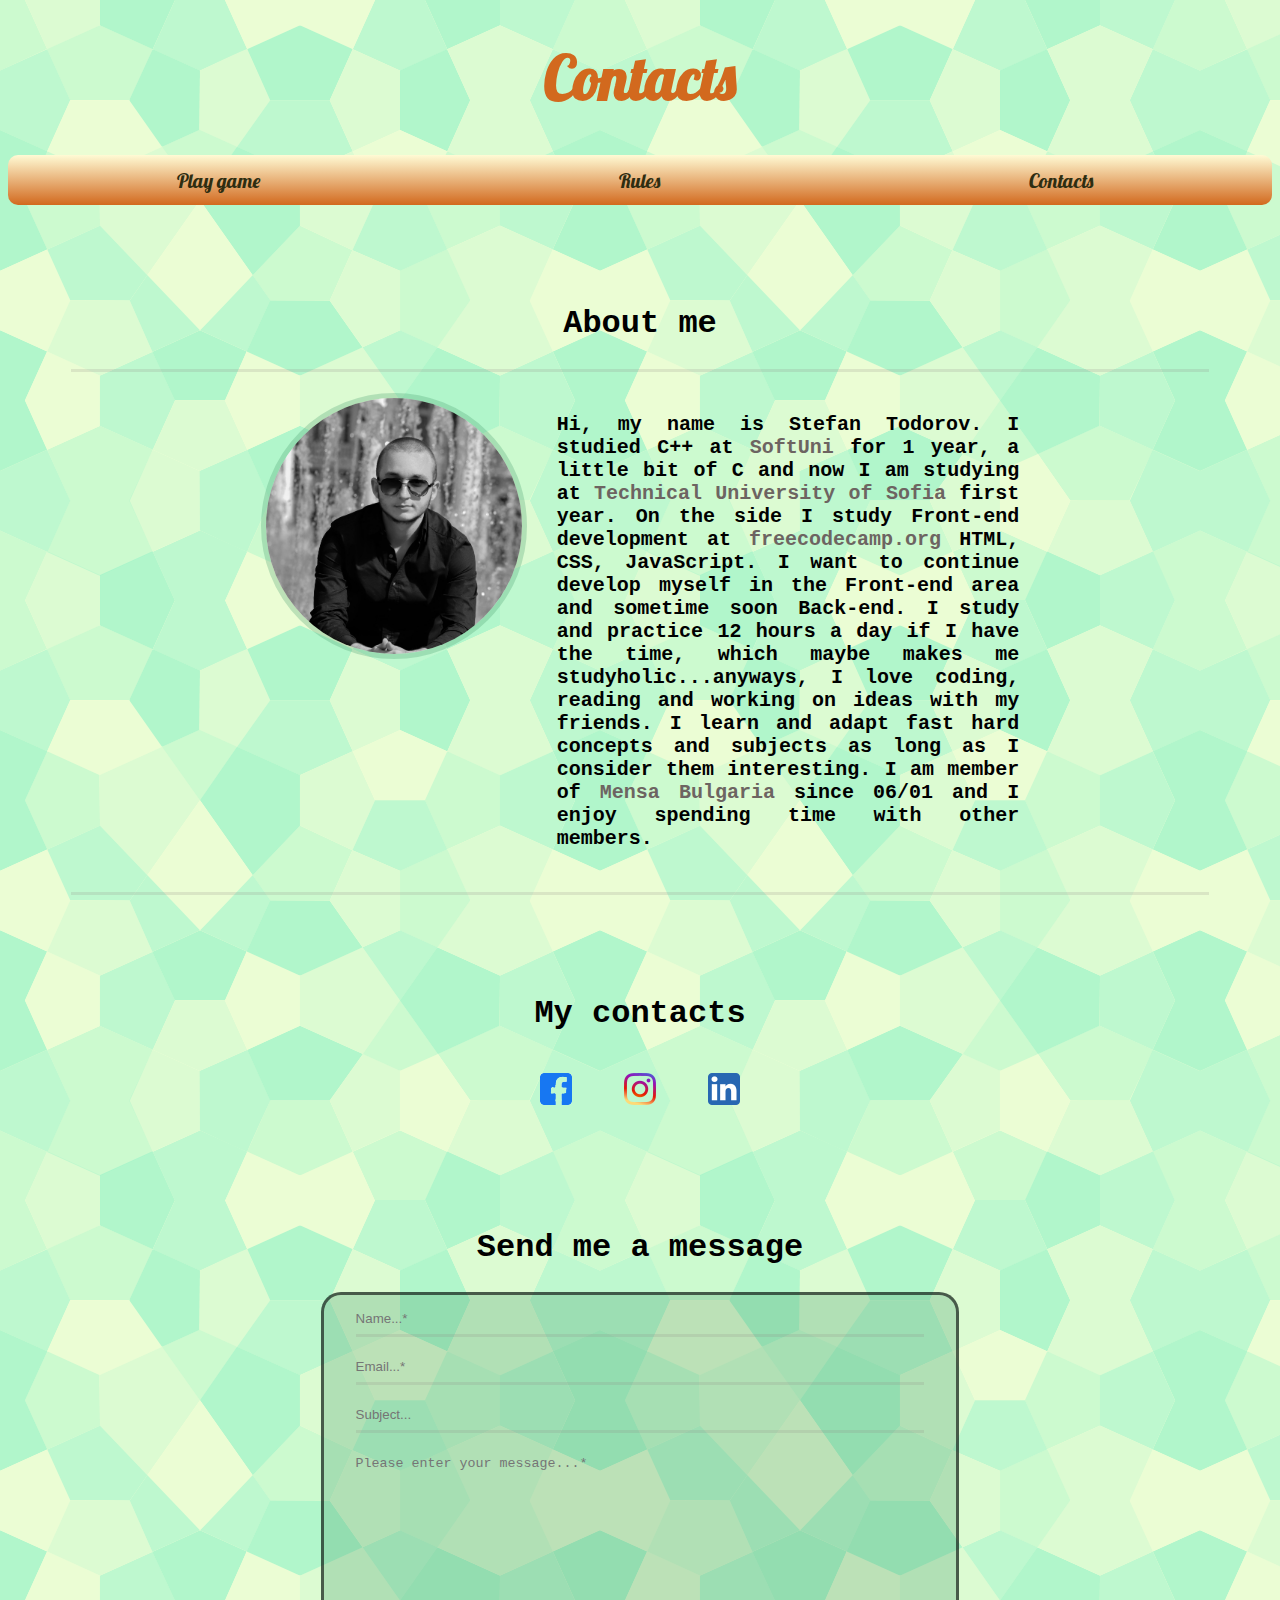
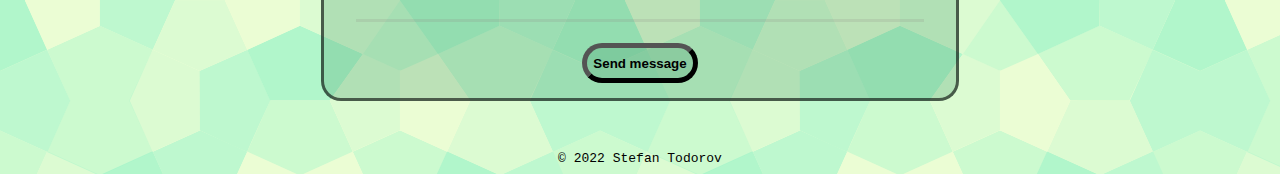
==== templates/contacts.html @ b708e86f "first commit" ====
<!DOCTYPE html>
<html lang="en">
<head>
    <meta charset="UTF-8">
    <meta http-equiv="X-UA-Compatible" content="IE=edge">
    <meta name="viewport" content="width=device-width, initial-scale=1.0">
    <title>Document</title>
    <link rel="stylesheet" href="../styling/contacts.css">
    <link href="https://fonts.googleapis.com/css?family=Lobster" rel="stylesheet" type="text/css">
    <link rel="preconnect" href="https://fonts.googleapis.com">
    <link rel="preconnect" href="https://fonts.gstatic.com" crossorigin>
    <link href="https://fonts.googleapis.com/css2?family=Mochiy+Pop+P+One&display=swap" rel="stylesheet">
</head>
<body>
    <header>
        <h1 id="headline">Contacts</h1>
    </header>
    <nav>
        <button class="nav-btn"onClick="window.location.href='./index.html';">Play game</button>
        <button class="nav-btn" onClick="window.location.href='./rules.html';">Rules</button>
        <button class="nav-btn" onClick="window.location.href='./contact.html';">Contacts</button>
    </nav>
    <main>
        <section>
            <div>
                <h2>About me</h2>
            </div>
            <hr>
            <br>
            <div id="about-me">
                <div>
                    <img id="my-picture" src="../pictures/myPicture.jpg" alt="Image of Stefan Todorov with glasses.">
                </div>
                <div id="my-text">
                    <h3 style="font-size: 20px;">Hi, my name is Stefan Todorov. I studied C++ at 
                        <a href="https://softuni.bg/">SoftUni</a> for 1 year, 
                        a little bit of C and now I am studying at <a href="https://www.tu-sofia.bg/">
                        Technical University of Sofia</a> first year. On the side
                        I study Front-end development at <a href="https://www.freecodecamp.org/">
                        freecodecamp.org</a> HTML, CSS, JavaScript.
                        I want to continue develop myself in the Front-end area and sometime
                        soon Back-end. I study and practice 12 hours a day if I have the time,
                        which maybe makes me studyholic...anyways, I love coding, reading and
                        working on ideas with my friends. I learn and adapt fast hard concepts
                        and subjects as long as I consider them interesting. I am member of
                        <a href="http://www.mensa.bg/">Mensa Bulgaria</a> since 06/01 and I enjoy spending time with other 
                        members.</h3>
                </div>
            </div>
            <br>
            <hr>
        </section>
        <section>
            <div>
                <h2>My contacts</h2>
            </div>
            <div id="contacts-container">
                <button type="button" class="contacts-btn"  
                onclick="location.href='https://www.facebook.com/stefan.todorov.399'">
                    <img src="../pictures/fbBtnImg.png" class="btn-img" alt="facebook-button">
                </button>
                <button type="button" class="contacts-btn" 
                onclick="location.href='https://www.instagram.com/itsudattekimitofutarideitayone/'">
                    <img src="../pictures/instagramBtnImg.png" class="btn-img" alt="instagram-button">
                </button>
                <button type="button" class="contacts-btn" 
                onclick="location.href='https://www.linkedin.com/in/stefan-todorov-357a5319a/'">
                    <img src="../pictures/linkedInBtnImg.png" class="btn-img" alt="linkedin-button">
                </button>
            </div>
        </section>
        <section>
            <div>
                <div>
                    <h2>Send me a message</h2>
                </div>
                <div id="form-div">
                    <form action="#" id="input-container">
                        <div>
                            <label for="name"></label>
                            <br>
                            <input class="inputs" type="text" name="name" id="name" placeholder="Name...*" required>
                        </div>
                        <hr>
                        <div>
                            <label for="name"></label>
                            <br>
                            <input class="inputs" type="email" name="email" id="email" placeholder="Email...*" required>
                        </div>
                        <hr>
                        <div>
                            <label for="subject"></label>
                            <br>
                            <input class="inputs" type="text" name="subject" id="subject" placeholder="Subject...">
                        </div>
                        <hr>
                        <div>
                            <label  for="message"></label>
                            <br>
                            <textarea class="inputs" name="message" style="resize: none;" id="message" 
                            cols="30" rows="10" placeholder="Please enter your message...*" required></textarea>
                        </div>
                        <hr>
                        <div>
                            <button type="submit" id="submit-btn">Send message</button>
                        </div>
                    </form>
                </div>
            </div>
        </section>
    </main>
    <footer>
        <div id="copyright">&copy; 2022 Stefan Todorov</div>
    </footer>
</body>
</html>
---- styling/contacts.css ----
body {
    background-image: url(../pictures/background-image.png);
    font-family: monospace;
}

nav {
    display: flex;
    justify-content: space-around;
    background-image: linear-gradient(180deg, #fffbd5, chocolate);
    border-radius: 10px;
    height: 50px;
}

nav .nav-btn {
    background: transparent;
    border: none;
    cursor: pointer;
    font-family: Lobster, monospace;
    color: rgb(46, 45, 17);
    font-size: 20px;
    width: 30%;
}

nav .nav-btn:hover {
    color: rgb(110, 108, 41);
    border-bottom: 5px solid rgb(83, 81, 31);
}

header {
    font-family: Lobster, monospace;
    color: chocolate;
    text-align: center;
    font-size: 30px;
}

header #headline {
    animation-name: flash;
    animation-duration: 300ms;
    animation-iteration-count: 2;
    animation-delay: 500ms;
}

@keyframes flash {
    50% {
        color: rgb(255, 179, 125);
    }
}

hr {
    width: 90%;
    height: 3px;
    background-color: rgba(143, 138, 135, 0.2);
    border: none;
}

a {
    text-decoration: none;
    color: rgb(109, 100, 97);
}   

a:hover {
    color: rgb(160, 149, 145);
}

#about-me {
    margin: auto;
    display: flex;
    width: 60%;
    background-color: transparent;
}

#my-picture {
    height: auto;
    width: 20vw;
    border-radius: 50%;
    border-width: 5px;
    border-style: solid;
    border-color: rgba(78, 161, 117, 0.3);
}

#my-text {
    text-align: justify;
    margin-left: 30px;
}

@media (max-width: 850px) {
    #about-me {
        flex-direction: column;
        align-items: center;
    }
}

#contacts-container {
    width: 20%;
    margin: auto;
    margin-top: 40px;
    display: flex;
    justify-content: space-around;
}

.contacts-btn {
    background-color: transparent;
    border: none;
    cursor: pointer;
    margin-bottom: 20px;
}

.contacts-btn:hover {
    animation-name: pop-up;
    animation-duration: 500ms;
    animation-fill-mode: forwards;
}

@keyframes pop-up {
    100% {
        transform: scale(1.3);
        border-bottom: 3px solid rgba(78, 161, 117, 0.3);
    }
}

/* add media query for About me section - make image and text smaller and text below image */

#form-div {
    width: 50%;
    margin: auto;
    background-color: rgba(78, 161, 117, 0.3);
    border-radius: 20px;
    border-style: solid;
    border-color: rgba(0, 0, 0, 0.6);
}

#input-container {
    text-align: center;
}

.inputs {
    width: 90%;
    background-color: transparent;
    border: none;
    outline: none;
}

#submit-btn {
    background-color: rgba(78, 161, 117, 0.3);
    border-radius: 20px;
    margin-bottom: 15px;
    margin-top: 15px;
    height: 40px;
    border-width: 5px;
    font-weight: 900;
}

#submit-btn:hover {
    animation-name: sbm-btn;
    animation-duration: 700ms;
    animation-fill-mode: forwards;
    cursor: pointer;
}

@keyframes sbm-btn {
    100% {
        background-color: rgba(11, 31, 20, 0.5);
        color: #fffbd5;
    }
}

h2 {
    text-align: center;
    font-size: 32px;
    margin-top: 100px;
}

#copyright {
    margin-top: 50px;
    text-align: center;
}
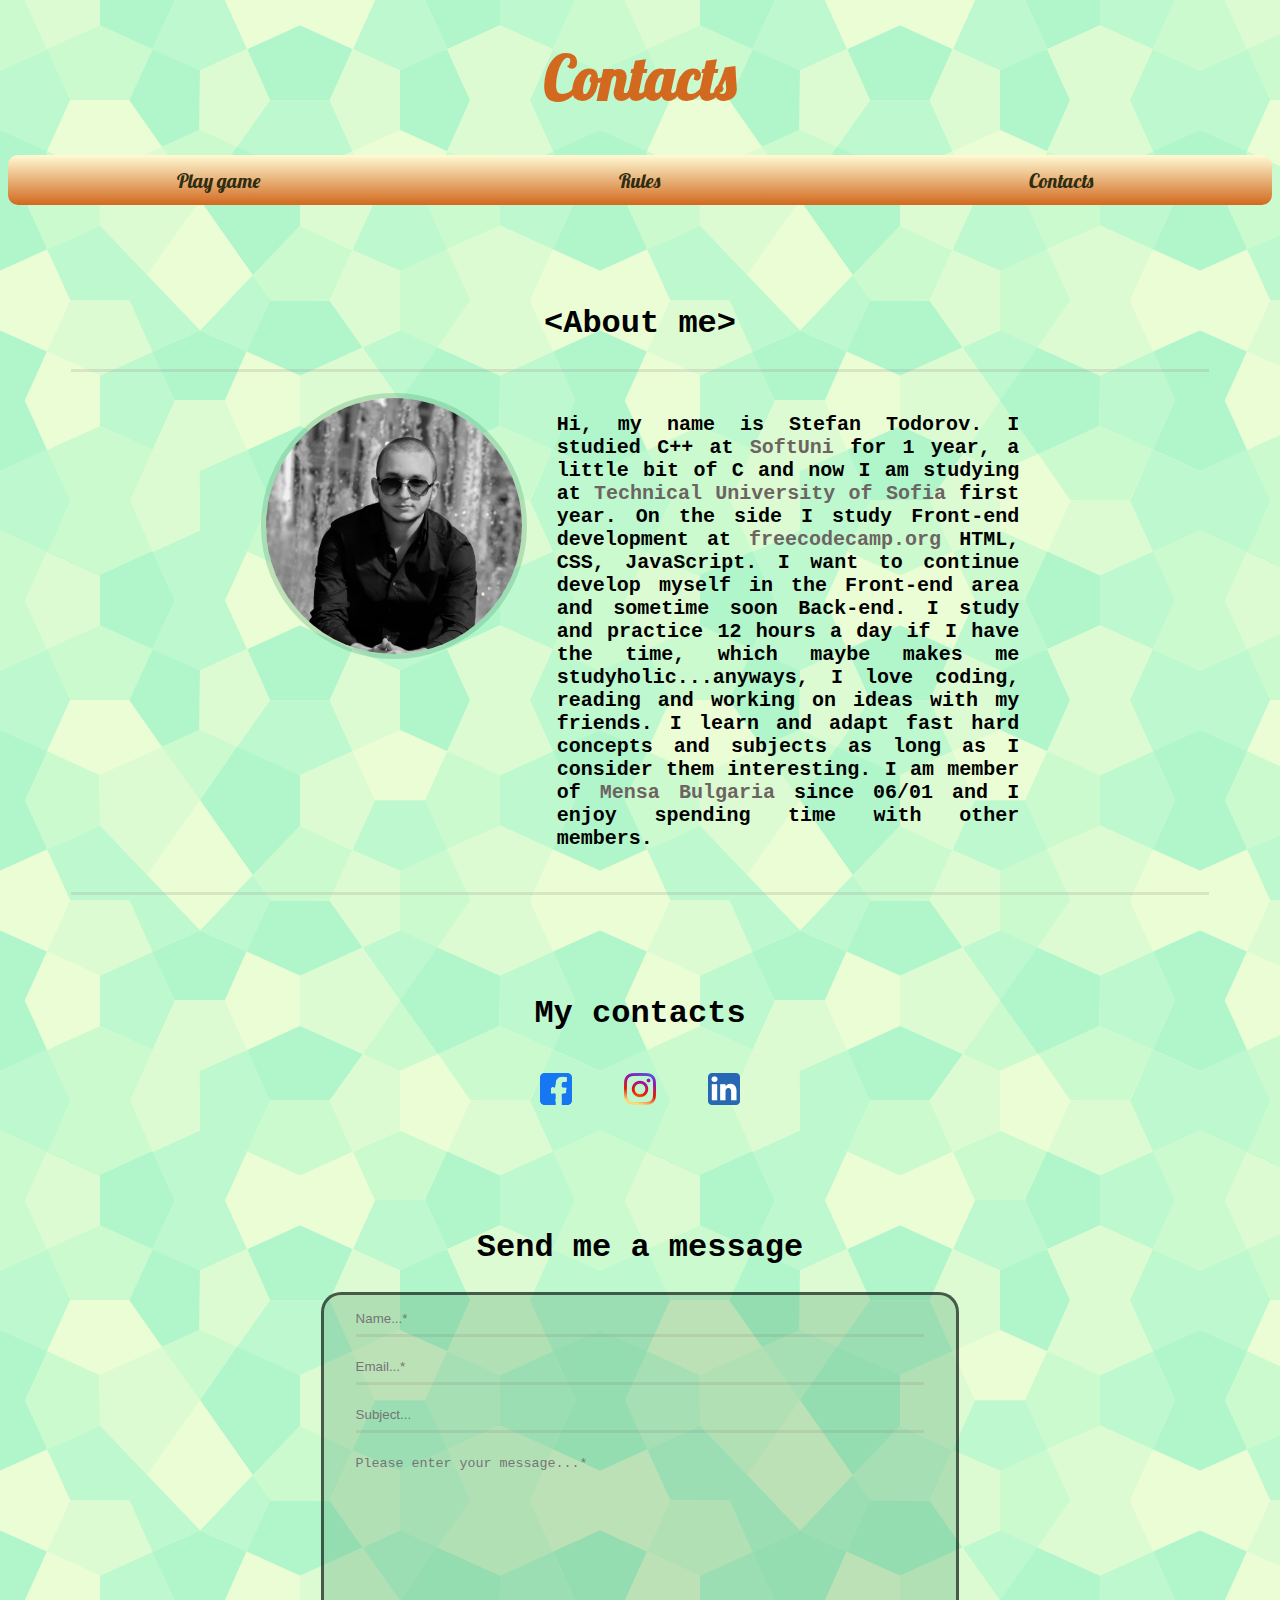
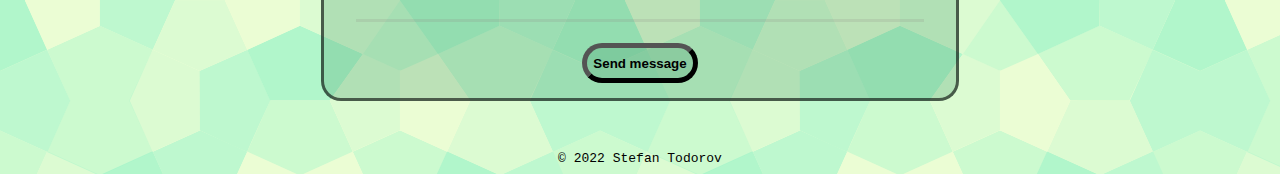
==== commit ff8551ea: "Fixed 2 minor bugs" ====
--- a/templates/contacts.html
+++ b/templates/contacts.html
@@ -16,14 +16,14 @@
         <h1 id="headline">Contacts</h1>
     </header>
     <nav>
-        <button class="nav-btn"onClick="window.location.href='./index.html';">Play game</button>
+        <button class="nav-btn" onClick="window.location.href='./index.html';">Play game</button>
         <button class="nav-btn" onClick="window.location.href='./rules.html';">Rules</button>
-        <button class="nav-btn" onClick="window.location.href='./contact.html';">Contacts</button>
+        <button class="nav-btn" onClick="window.location.href='./contacts.html';">Contacts</button>
     </nav>
     <main>
         <section>
             <div>
-                <h2>About me</h2>
+                <h2> &lt;About me&gt; </h2>
             </div>
             <hr>
             <br>
--- a/styling/contacts.css
+++ b/styling/contacts.css
@@ -88,6 +88,9 @@
         flex-direction: column;
         align-items: center;
     }
+    #my-text {
+        margin-left: 0;
+    }
 }
 
 #contacts-container {
@@ -117,8 +120,6 @@
         border-bottom: 3px solid rgba(78, 161, 117, 0.3);
     }
 }
-
-/* add media query for About me section - make image and text smaller and text below image */
 
 #form-div {
     width: 50%;
